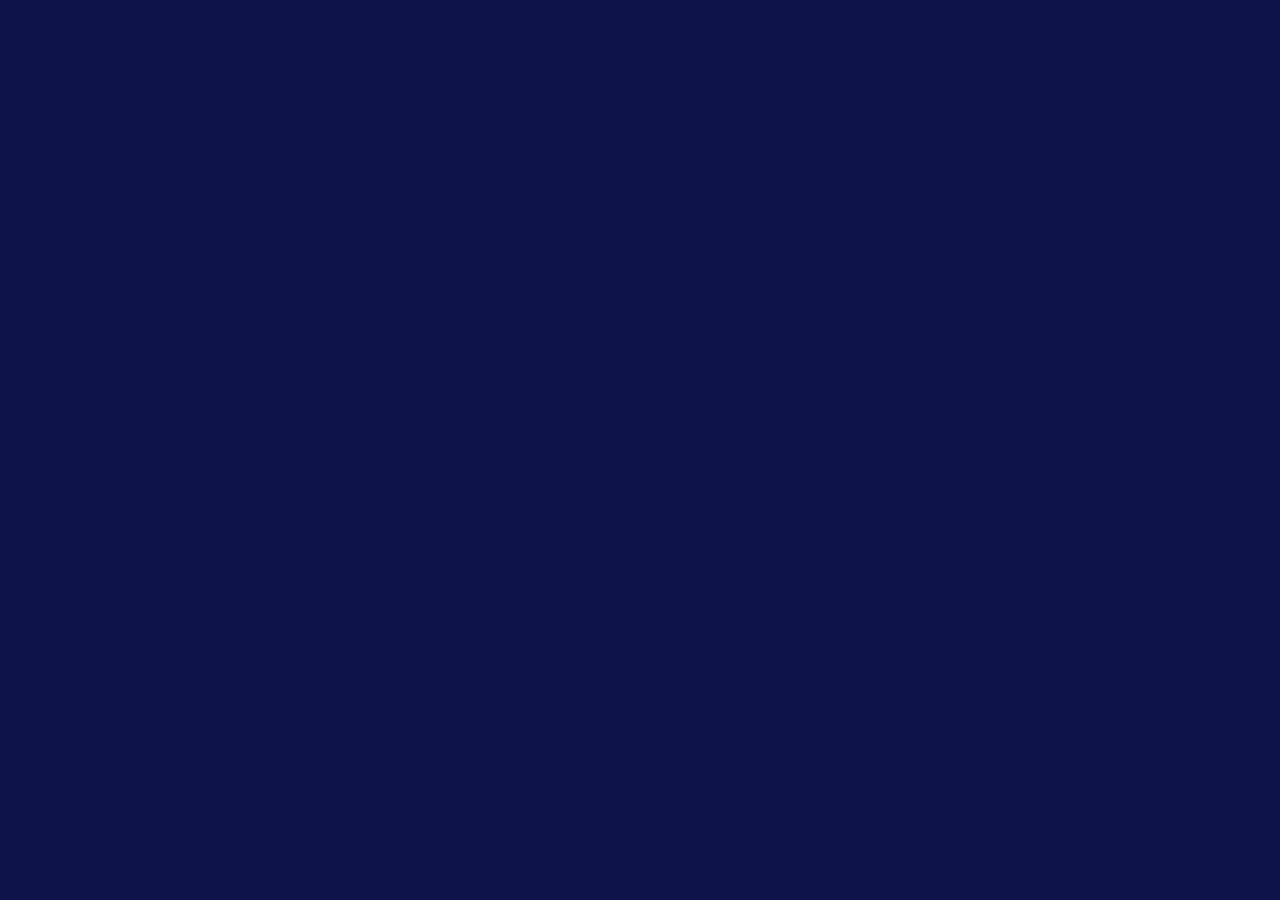
==== public/index.html @ b6fd79de "Коммит тестовый. Перед выкладкой на сервер." ====
<!DOCTYPE html>
<html>
    <head>
        <title></title>
        <link rel="stylesheet" href="css/reset.css" type="text/css">
        <link rel="stylesheet" href="css/main.css" type="text/css">
        <meta http-equiv="Content-Type" content="text/html; charset=UTF-8">

        <meta name="viewport" content="width=device-width, user-scalable=no, initial-scale=1.0, minimum-scale=1.0, maximum-scale=1.0" />
	    <meta name="msapplication-tap-highlight" content="no"/>

        <script type="text/javascript" src="js/jquery-2.0.3.min.js"></script>
        <script type="text/javascript" src="js/createjs-2013.12.12.min.js"></script>
        <script type="text/javascript" src="js/ctl_utils.js"></script>
        <script type="text/javascript" src="js/sprite_lib.js"></script>
        <script type="text/javascript" src="js/settings.js"></script>
        <script type="text/javascript" src="js/CSlotSettings.js"></script>
        <script type="text/javascript" src="js/CLang.js"></script>
        <script type="text/javascript" src="js/CPreloader.js"></script>
        <script type="text/javascript" src="js/CMain.js"></script>
        <script type="text/javascript" src="js/CTextButton.js"></script>
        <script type="text/javascript" src="js/CGfxButton.js"></script>
        <script type="text/javascript" src="js/CToggle.js"></script>
        <script type="text/javascript" src="js/CBetBut.js"></script>
        <script type="text/javascript" src="js/CMenu.js"></script>
        <script type="text/javascript" src="js/CGame.js"></script>
        <script type="text/javascript" src="js/CReelColumn.js"></script>
        <script type="text/javascript" src="js/CInterface.js"></script>
        <script type="text/javascript" src="js/CPayTablePanel.js"></script>
        <script type="text/javascript" src="js/CStaticSymbolCell.js"></script>
        <script type="text/javascript" src="js/CTweenController.js"></script>
        <script type="text/javascript" src="js/CBonusPanel.js"></script>
        
    </head>
    <body ondragstart="return false;" ondrop="return false;">
	<div style="position: fixed; background-color: transparent; top: 0px; left: 0px; width: 100%; height: 90%"></div>
          <script>
            $(document).ready(function(){
                     var oMain = new CMain({
                                    min_reel_loop:1,          //NUMBER OF REEL LOOPS BEFORE SLOT STOPS  
                                    reel_delay: 0,            //NUMBER OF FRAMES TO DELAY THE REELS THAT START AFTER THE FIRST ONE
                                    time_show_win:2000,       //DURATION IN MILLISECONDS OF THE WINNING COMBO SHOWING
                                    time_show_all_wins: 2000, //DURATION IN MILLISECONDS OF ALL WINNING COMBO
                                    money:100,               //STARING CREDIT FOR THE USER
                                    min_bet:1,             //MINIMUM COIN FOR BET
                                    max_bet:100,             //MAXIMUM COIN FOR BET
                                    max_hold:3,               //MAXIMUM NUMBER OF POSSIBLE HOLD ON REELS
                                    perc_win_alien_1: 50,       //OCCURENCE PERCENTAGE FOR ALIEN 1 IN BONUS
                                    perc_win_alien_2: 35,       //OCCURENCE PERCENTAGE FOR ALIEN 2 IN BONUS
                                    perc_win_alien_3: 15,       //OCCURENCE PERCENTAGE FOR ALIEN 3 IN BONUS
									num_symbol_bonus:3        //NUMBER OF BONUS SYMBOLS (DEFAULT IS SYMBOL 9) THAT MUST BE SHOWN TO ACHIEVE THE BONUS PANEL
                                });

                     $(oMain).on("game_start", function(evt) {
                             //alert("game_start");
                            createjs.Sound.play("sottofondo",{loop:1000});
                     });

                     $(oMain).on("end_bet", function(evt,iMoney,iBetWin) {
                             // Получаем данные о ходе игрока
                             //alert("iMoney: "+iMoney + " Win:"+iBetWin);
                     });

                     $(oMain).on("restart", function(evt) {
                             //alert("restart");
                     });
           });

        </script>
        <canvas id="canvas" class='ani_hack' width="1024" height="768"> </canvas>
    </body>
</html>
---- public/css/main.css ----
root { 
    display: block;
}

body{
    background-color: #0E134A;
    background-repeat: repeat-x;
    background-position: top;   
}

* {
    user-select: none;
    -khtml-user-select: none;
    -o-user-select: none;
    -moz-user-select: -moz-none;
    -webkit-user-select: none;
}

::selection { background: transparent;color:inherit; }
::-moz-selection { background: transparent;color:inherit; }

#canvas{
    width:1024px;
    height: 768px;
    position: absolute;
}

canvas {
    image-rendering: optimizeSpeed;
    image-rendering:-o-crisp-edges;
    image-rendering:-webkit-optimize-contrast;
    -ms-interpolation-mode: nearest-neighbor;
	-ms-touch-action: none;
}

.ani_hack{
    -webkit-perspective: 1000;
    -webkit-backface-visibility: hidden;
    
    -webkit-touch-callout: none;
    -webkit-user-select: none;
    -khtml-user-select: none;
    -moz-user-select: none;
    -ms-user-select: none;
    user-select: none;
    outline: none;
    -webkit-tap-highlight-color: transparent; /* mobile webkit */
}

/***************FONTS*******************/
@font-face {
    font-family: 'walibi0615bold';
    src: url('walibi-holland-webfont.eot');
    src: url('walibi-holland-webfont.eot?#iefix') format('embedded-opentype'),
         url('walibi-holland-webfont.woff2') format('woff2'),
         url('walibi-holland-webfont.woff') format('woff'),
         url('walibi-holland-webfont.ttf') format('truetype'),
         url('walibi-holland-webfont.svg#walibi0615bold') format('svg');
    font-weight: normal;
    font-style: normal;
}
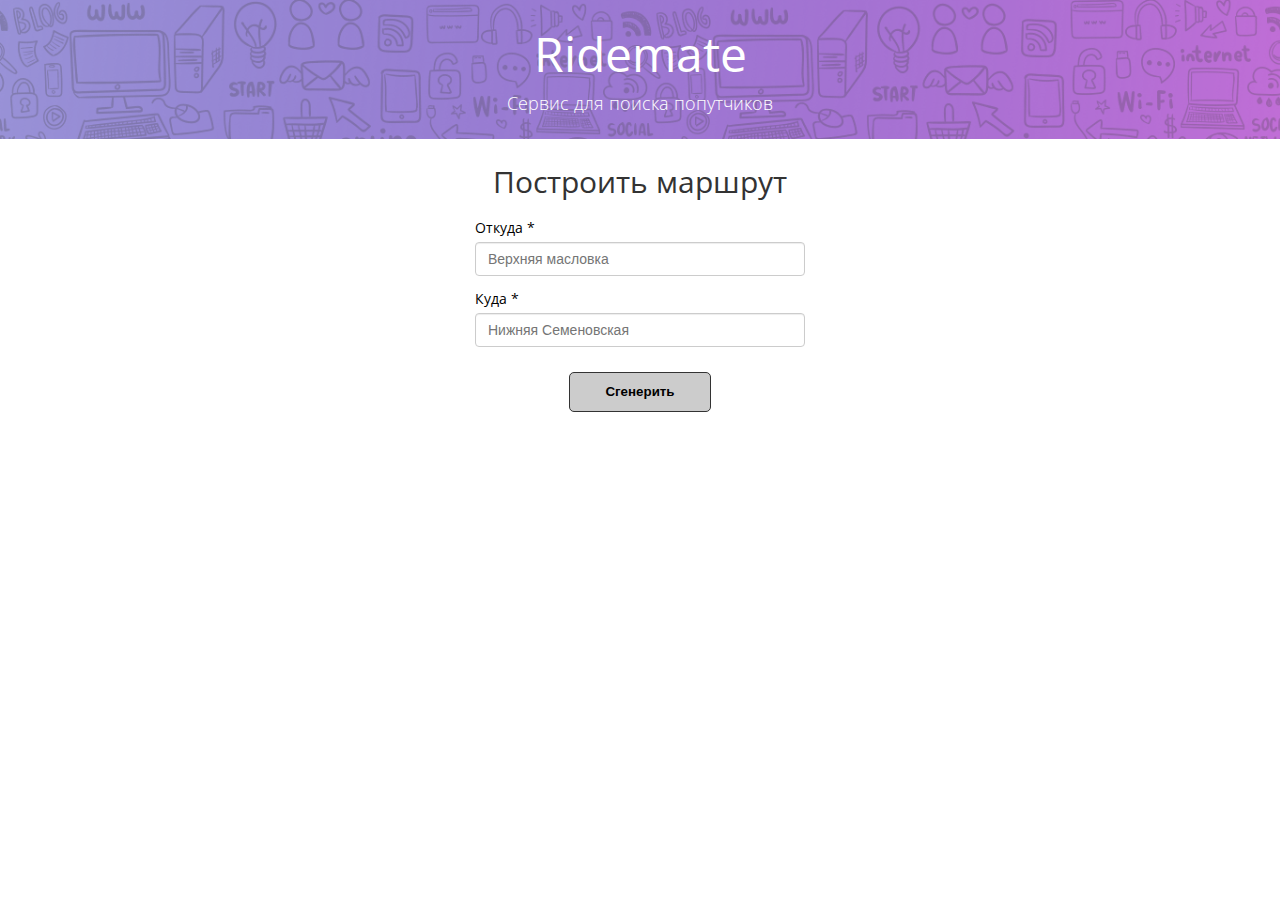
==== commit d5557fcd: "Добавление первичного оформления." ====
--- a/public/index.html
+++ b/public/index.html
@@ -1,72 +1,41 @@
 <!DOCTYPE html>
-<html>
-    <head>
-        <title></title>
-        <link rel="stylesheet" href="css/reset.css" type="text/css">
-        <link rel="stylesheet" href="css/main.css" type="text/css">
-        <meta http-equiv="Content-Type" content="text/html; charset=UTF-8">
+<html lang="ru">
+  <head>
+    <meta charset="UTF-8">
+    <meta name="viewport" content="width=device-width, initial-scale=1.0">
+    <title>Оставьте заявку</title>
+    <link rel="stylesheet" href="css/style.css">
+    <script src="js/bundle.min.js"></script>
+  </head>
+  <body>
+    <div class="header">
+      <div class="container">
+        <div class="header__title">Ridemate</div>
+        <div class="header__discription">Сервис для поиска попутчиков</div>
+      </div>
+    </div>
+    <form class="container validate" id="result">
+      <div class="form__box">
+        <div class="form__title">Построить маршрут</div>
+        <div class="form-group">
+          <div class="label__title">Откуда *</div>
+          <input class="form-control" type="text" name="city" required placeholder="Верхняя масловка">
+        </div>
+        <div class="form-group">
+          <div class="label__title">Куда *</div>
+          <input class="form-control" type="text" name="fio" required placeholder="Нижняя Семеновская">
+        </div>
 
-        <meta name="viewport" content="width=device-width, user-scalable=no, initial-scale=1.0, minimum-scale=1.0, maximum-scale=1.0" />
-	    <meta name="msapplication-tap-highlight" content="no"/>
+      </div>
+      <div class="form__box">
 
-        <script type="text/javascript" src="js/jquery-2.0.3.min.js"></script>
-        <script type="text/javascript" src="js/createjs-2013.12.12.min.js"></script>
-        <script type="text/javascript" src="js/ctl_utils.js"></script>
-        <script type="text/javascript" src="js/sprite_lib.js"></script>
-        <script type="text/javascript" src="js/settings.js"></script>
-        <script type="text/javascript" src="js/CSlotSettings.js"></script>
-        <script type="text/javascript" src="js/CLang.js"></script>
-        <script type="text/javascript" src="js/CPreloader.js"></script>
-        <script type="text/javascript" src="js/CMain.js"></script>
-        <script type="text/javascript" src="js/CTextButton.js"></script>
-        <script type="text/javascript" src="js/CGfxButton.js"></script>
-        <script type="text/javascript" src="js/CToggle.js"></script>
-        <script type="text/javascript" src="js/CBetBut.js"></script>
-        <script type="text/javascript" src="js/CMenu.js"></script>
-        <script type="text/javascript" src="js/CGame.js"></script>
-        <script type="text/javascript" src="js/CReelColumn.js"></script>
-        <script type="text/javascript" src="js/CInterface.js"></script>
-        <script type="text/javascript" src="js/CPayTablePanel.js"></script>
-        <script type="text/javascript" src="js/CStaticSymbolCell.js"></script>
-        <script type="text/javascript" src="js/CTweenController.js"></script>
-        <script type="text/javascript" src="js/CBonusPanel.js"></script>
-        
-    </head>
-    <body ondragstart="return false;" ondrop="return false;">
-	<div style="position: fixed; background-color: transparent; top: 0px; left: 0px; width: 100%; height: 90%"></div>
-          <script>
-            $(document).ready(function(){
-                     var oMain = new CMain({
-                                    min_reel_loop:1,          //NUMBER OF REEL LOOPS BEFORE SLOT STOPS  
-                                    reel_delay: 0,            //NUMBER OF FRAMES TO DELAY THE REELS THAT START AFTER THE FIRST ONE
-                                    time_show_win:2000,       //DURATION IN MILLISECONDS OF THE WINNING COMBO SHOWING
-                                    time_show_all_wins: 2000, //DURATION IN MILLISECONDS OF ALL WINNING COMBO
-                                    money:100,               //STARING CREDIT FOR THE USER
-                                    min_bet:1,             //MINIMUM COIN FOR BET
-                                    max_bet:100,             //MAXIMUM COIN FOR BET
-                                    max_hold:3,               //MAXIMUM NUMBER OF POSSIBLE HOLD ON REELS
-                                    perc_win_alien_1: 50,       //OCCURENCE PERCENTAGE FOR ALIEN 1 IN BONUS
-                                    perc_win_alien_2: 35,       //OCCURENCE PERCENTAGE FOR ALIEN 2 IN BONUS
-                                    perc_win_alien_3: 15,       //OCCURENCE PERCENTAGE FOR ALIEN 3 IN BONUS
-									num_symbol_bonus:3        //NUMBER OF BONUS SYMBOLS (DEFAULT IS SYMBOL 9) THAT MUST BE SHOWN TO ACHIEVE THE BONUS PANEL
-                                });
+        <div class="form-group form-btn">
+          <button class="send-btn" type="submit">Сгенерить</button>
+        </div>
+      </div>
+    </form>
+    
+    
 
-                     $(oMain).on("game_start", function(evt) {
-                             //alert("game_start");
-                            createjs.Sound.play("sottofondo",{loop:1000});
-                     });
-
-                     $(oMain).on("end_bet", function(evt,iMoney,iBetWin) {
-                             // Получаем данные о ходе игрока
-                             //alert("iMoney: "+iMoney + " Win:"+iBetWin);
-                     });
-
-                     $(oMain).on("restart", function(evt) {
-                             //alert("restart");
-                     });
-           });
-
-        </script>
-        <canvas id="canvas" class='ani_hack' width="1024" height="768"> </canvas>
-    </body>
+  </body>
 </html>--- a/public/css/style.css
+++ b/public/css/style.css
@@ -0,0 +1,420 @@
+/* http://meyerweb.com/eric/tools/css/reset/
+   v2.0 | 20110126
+   License: none (public domain)
+*/
+@import url("https://fonts.googleapis.com/css?family=Open+Sans:300,400");
+html, body, div, span, applet, object, iframe,
+h1, h2, h3, h4, h5, h6, p, blockquote, pre,
+a, abbr, acronym, address, big, cite, code,
+del, dfn, em, img, ins, kbd, q, s, samp,
+small, strike, strong, sub, sup, tt, var,
+b, u, i, center,
+dl, dt, dd, ol, ul, li,
+fieldset, form, label, legend,
+table, caption, tbody, tfoot, thead, tr, th, td,
+article, aside, canvas, details, embed,
+figure, figcaption, footer, header, hgroup,
+menu, nav, output, ruby, section, summary,
+time, mark, audio, video {
+  margin: 0;
+  padding: 0;
+  border: 0;
+  font-size: 100%;
+  font: inherit;
+  vertical-align: baseline;
+}
+
+/* HTML5 display-role reset for older browsers */
+article, aside, details, figcaption, figure,
+footer, header, hgroup, menu, nav, section {
+  display: block;
+}
+
+body {
+  line-height: 1;
+}
+
+ol, ul {
+  list-style: none;
+}
+
+blockquote, q {
+  quotes: none;
+}
+
+blockquote:before, blockquote:after,
+q:before, q:after {
+  content: '';
+  content: none;
+}
+
+table {
+  border-collapse: collapse;
+  border-spacing: 0;
+}
+
+body {
+  font-family: 'Open Sans', sans-serif;
+  font-size: 16px;
+  line-height: 1.2;
+  color: #000;
+  font-size: 400px;
+}
+
+* {
+  box-sizing: border-box;
+}
+
+a:hover {
+  text-decoration: none;
+}
+
+button {
+  border: 0;
+}
+
+button:hover, button:focus {
+  outline: none;
+}
+
+.container {
+  width: 330px;
+  margin-left: auto;
+  margin-right: auto;
+}
+
+.clearfix:before, .clearfix:after {
+  content: '';
+  display: table;
+  clear: both;
+}
+
+.col-50 {
+  float: left;
+  width: 50%;
+  padding-left: 5px;
+  padding-right: 5px;
+}
+
+.table {
+  display: table;
+  width: 100%;
+}
+
+.table-cell {
+  display: table-cell;
+  vertical-align: top;
+  padding: 0 5px;
+}
+
+.copy {
+  text-align: center;
+  margin-top: 40px;
+  margin-bottom: 20px;
+  font-size: 14px;
+}
+
+.header {
+  width: 100%;
+  background: url("../images/pictures/header.png");
+  background-size: cover;
+  color: #fff;
+  text-align: center;
+  padding-top: 25px;
+  padding-bottom: 25px;
+}
+
+.header__title {
+  font-size: 48px;
+  margin-bottom: 10px;
+  text-align: center;
+}
+
+.header__discription {
+  font-size: 18px;
+  font-weight: 300;
+}
+
+.form__title {
+  color: #333;
+  font-size: 30px;
+  text-align: center;
+  margin-bottom: 20px;
+}
+
+.form__box {
+  font-size: 14px;
+  margin-top: 25px;
+}
+
+.form-label__box {
+  display: inline-block;
+  vertical-align: top;
+  padding-left: 5px;
+  padding-right: 5px;
+}
+
+.form__row {
+  margin: 0 -5px 10px;
+}
+
+.form-group {
+  margin-bottom: 15px;
+}
+
+.form-control {
+  display: block;
+  width: 100%;
+  height: 34px;
+  padding: 6px 12px;
+  font-size: 14px;
+  line-height: 1.42857143;
+  color: #555;
+  background-color: #fff;
+  background-image: none;
+  border: 1px solid #ccc;
+  border-radius: 4px;
+  box-shadow: inset 0 1px 1px rgba(0, 0, 0, 0.075);
+  transition: border-color ease-in-out .15s,box-shadow ease-in-out .15s;
+}
+
+.form-control:focus, .form-control:active {
+  outline: none;
+}
+
+textarea.form-control {
+  height: 120px;
+  resize: none;
+}
+
+.label__title {
+  margin-bottom: 5px;
+  font-size: 14px;
+}
+
+.label__title.border {
+  border-bottom: 1px solid #ccc;
+  padding-bottom: 5px;
+}
+
+.form-btn {
+  text-align: center;
+  margin-top: 25px;
+}
+
+.send-btn {
+  display: inline-block;
+  height: 40px;
+  line-height: 38px;
+  text-align: center;
+  padding: 0 35px;
+  background: #ccc;
+  cursor: pointer;
+  border: 1px solid #333;
+  border-radius: 5px;
+  font-weight: 700;
+}
+
+.send-btn:hover {
+  opacity: .8;
+}
+
+.parsley-errors-list {
+  color: red;
+  font-size: 12px;
+}
+
+.parsley-error {
+  border-color: red;
+}
+
+/* Remove default checkbox */
+[type="checkbox"]:not(:checked),
+[type="checkbox"]:checked {
+  position: absolute;
+  left: -9999px;
+  opacity: 0;
+}
+
+[type="checkbox"] {
+  /* checkbox aspect */
+}
+
+[type="checkbox"] + label {
+  position: relative;
+  padding-left: 25px;
+  cursor: pointer;
+  display: inline-block;
+  font-size: 12px;
+  line-height: 16px;
+  -webkit-user-select: none;
+  /* webkit (safari, chrome) browsers */
+  -moz-user-select: none;
+  /* mozilla browsers */
+  -khtml-user-select: none;
+  /* webkit (konqueror) browsers */
+  -ms-user-select: none;
+  /* IE10+ */
+}
+
+[type="checkbox"] + label:before,
+[type="checkbox"]:not(.filled-in) + label:after {
+  content: '';
+  position: absolute;
+  top: 0;
+  left: 0;
+  width: 18px;
+  height: 18px;
+  z-index: 0;
+  border: 2px solid #5a5a5a;
+  border-radius: 1px;
+  margin-top: 2px;
+  transition: .2s;
+}
+
+[type="checkbox"]:not(.filled-in) + label:after {
+  border: 0;
+  transform: scale(0);
+}
+
+[type="checkbox"]:not(:checked):disabled + label:before {
+  border: none;
+  background-color: rgba(0, 0, 0, 0.26);
+}
+
+[type="checkbox"].tabbed:focus + label:after {
+  transform: scale(1);
+  border: 0;
+  border-radius: 50%;
+  box-shadow: 0 0 0 10px rgba(0, 0, 0, 0.1);
+  background-color: rgba(0, 0, 0, 0.1);
+}
+
+[type="checkbox"]:checked + label:before {
+  top: -4px;
+  left: -5px;
+  width: 12px;
+  height: 22px;
+  border-top: 2px solid transparent;
+  border-left: 2px solid transparent;
+  border-right: 2px solid #26a69a;
+  border-bottom: 2px solid #26a69a;
+  transform: rotate(40deg);
+  -webkit-backface-visibility: hidden;
+  backface-visibility: hidden;
+  transform-origin: 100% 100%;
+}
+
+[type="checkbox"]:checked:disabled + label:before {
+  border-right: 2px solid rgba(0, 0, 0, 0.26);
+  border-bottom: 2px solid rgba(0, 0, 0, 0.26);
+}
+
+/* Indeterminate checkbox */
+[type="checkbox"]:indeterminate + label:before {
+  top: -11px;
+  left: -12px;
+  width: 10px;
+  height: 22px;
+  border-top: none;
+  border-left: none;
+  border-right: 2px solid #26a69a;
+  border-bottom: none;
+  transform: rotate(90deg);
+  -webkit-backface-visibility: hidden;
+  backface-visibility: hidden;
+  transform-origin: 100% 100%;
+}
+
+[type="checkbox"]:indeterminate:disabled + label:before {
+  border-right: 2px solid rgba(0, 0, 0, 0.26);
+  background-color: transparent;
+}
+
+[type="checkbox"].filled-in + label:after {
+  border-radius: 2px;
+}
+
+[type="checkbox"].filled-in + label:before,
+[type="checkbox"].filled-in + label:after {
+  content: '';
+  left: 0;
+  position: absolute;
+  /* .1s delay is for check animation */
+  transition: border .25s, background-color .25s, width .20s .1s, height .20s .1s, top .20s .1s, left .20s .1s;
+  z-index: 1;
+}
+
+[type="checkbox"].filled-in:not(:checked) + label:before {
+  width: 0;
+  height: 0;
+  border: 3px solid transparent;
+  left: 6px;
+  top: 10px;
+  transform: rotateZ(37deg);
+  transform-origin: 100% 100%;
+}
+
+[type="checkbox"].filled-in:not(:checked) + label:after {
+  height: 14px;
+  width: 14px;
+  background-color: transparent;
+  border: 1px solid #5a5a5a;
+  top: 0px;
+  z-index: 0;
+}
+
+[type="checkbox"].filled-in:checked + label:before {
+  top: 0;
+  left: 1px;
+  width: 4px;
+  height: 9px;
+  border-top: 1px solid transparent;
+  border-left: 1px solid transparent;
+  border-right: 2px solid deepskyblue;
+  border-bottom: 2px solid deepskyblue;
+  transform: rotateZ(37deg);
+  transform-origin: 100% 100%;
+}
+
+[type="checkbox"].filled-in:checked + label:after {
+  top: 0;
+  width: 14px;
+  height: 14px;
+  border: 1px solid #5a5a5a;
+  background-color: #fff;
+  z-index: 0;
+}
+
+[type="checkbox"].filled-in.tabbed:focus + label:after {
+  border-radius: 2px;
+  border-color: #5a5a5a;
+  background-color: rgba(0, 0, 0, 0.1);
+}
+
+[type="checkbox"].filled-in.tabbed:checked:focus + label:after {
+  border-radius: 2px;
+  background-color: #26a69a;
+  border-color: #26a69a;
+}
+
+[type="checkbox"].filled-in:disabled:not(:checked) + label:before {
+  background-color: transparent;
+  border: 2px solid transparent;
+}
+
+[type="checkbox"].filled-in:disabled:not(:checked) + label:after {
+  border-color: transparent;
+  background-color: #BDBDBD;
+}
+
+[type="checkbox"].filled-in:disabled:checked + label:before {
+  background-color: transparent;
+}
+
+[type="checkbox"].filled-in:disabled:checked + label:after {
+  background-color: #BDBDBD;
+  border-color: #BDBDBD;
+}
+
+/*# sourceMappingURL=../scssMaps/style.css.map */
